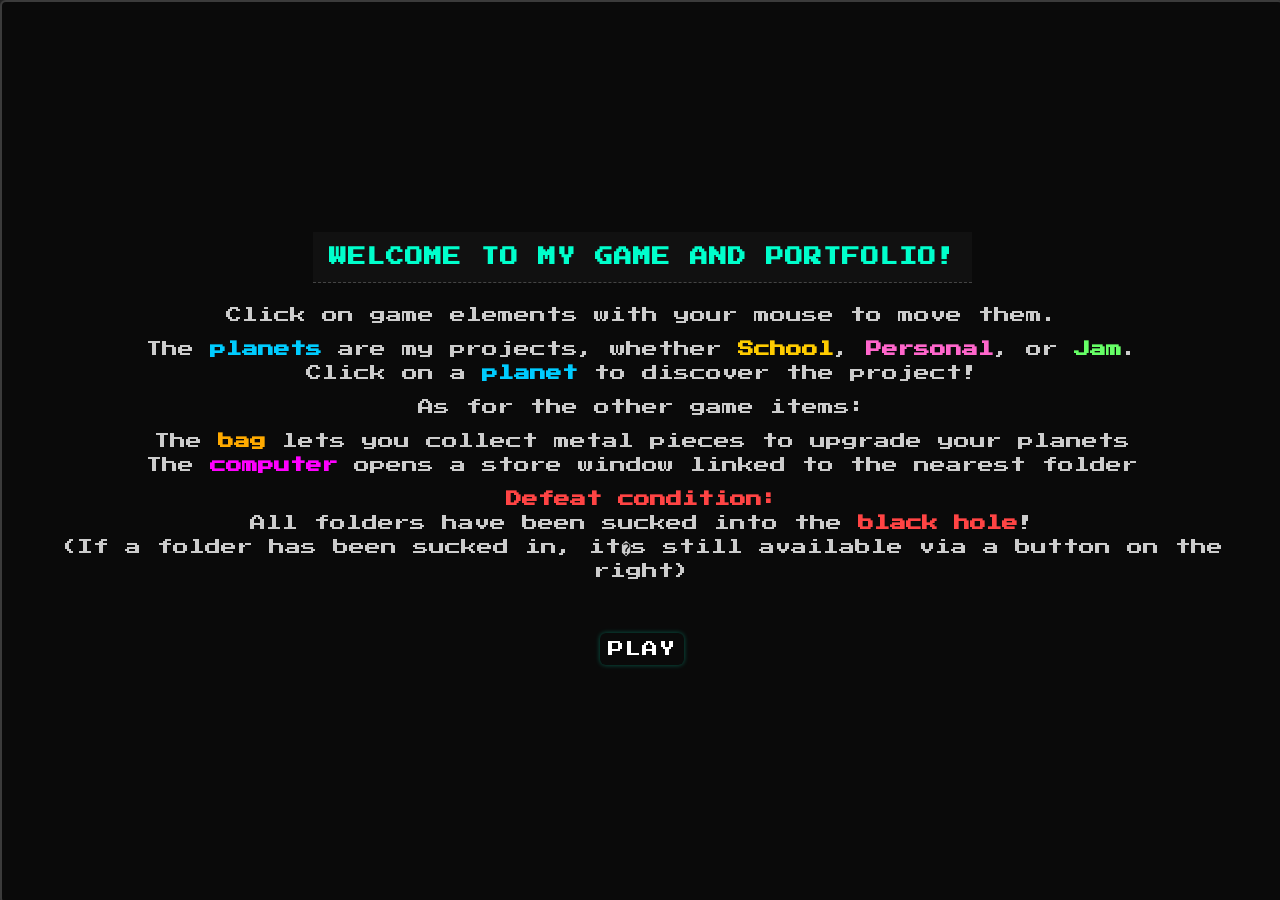
==== index.html @ a6a4b309 "change favicon" ====
<!DOCTYPE html>
<html lang="en">
<head>
    <meta charset="UTF-8">
    <title>Portfolio Game</title>
    <link rel="stylesheet" href="css/style.css">
    <link rel="icon" type="image/x-icon" href="favicone.ico">
</head>
<body>
    <canvas id="gameCanvas"></canvas>
    <!-- Wave Display-->
    <div id="waveDisplay">Vague 1</div>
    <div class="wave-slider-container hidden" id="waveSliderContainer">
        <div class="wave-slider-header">Prochaine Wave</div>
        <input type="range" id="waveSlider" min="0" value="0" disabled>
    </div>
    <!-- Pause Button and Sound Toggle -->
    <div id="menuControls">
        <button id="pauseButton">Pause</button>

        <div id="soundToggleContainer">
            <label class="toggle-wrapper">
                <input type="checkbox" id="soundToggle" checked>
                <span class="custom-toggle"></span>
                <span class="toggle-label">Activate Sound</span>
            </label>
        </div>
    </div>
    <!-- Pause Overlay -->
    <div id="pauseOverlay" class="hidden">
        <div id="pauseContent">
            <h1 class="pause-title">Pause Menu</h1>

            <!-- Ajoute ici le vrai pauseMenu -->
            <div id="pauseMenu"></div>

            <!-- Planet container en dessous -->
            <div id="planetContainer"></div>

            <!-- Bouton Reprendre -->
            <button id="resumeButton">Reprendre</button>
        </div>
    </div>
    <!-- Shop Pop-up -->
    <div id="shop-popup" class="shop-popup hidden">
        <div class="shop-header">
            <span>UPGRADE SHOP</span>
            <button class="close-btn" onclick="closeShop()">×</button>
        </div>
        <div class="shop-content" id="shop-content">
            <!-- Items added dynamically -->
        </div>
    </div>
    <!-- Folder Pop-up -->
    <div id="folder-popup" class="popup hidden">
        <div class="popup-header">
            <span id="folder-title">...</span>
            <button class="popup-close-btn" onclick="closeFolderPopup()">×</button>
        </div>
        <div class="popup-content" id="folder-content">
            <!-- image + texte -->
        </div>
        <div class="popup-nav" id="popup-nav"></div>
        <div class="resize-handle"></div>
    </div>
    <!-- Folder button when dead -->
    <div id="folder-shortcuts" style="position: fixed; top: 100px; right: 10px; z-index: 999;"></div>
    <!-- Audio -->
    <audio id="scrapSound" src="assets/sounds/collect.mp3" preload="auto"></audio>
    <audio id="projectileSound" src="assets/sounds/projectileSoundEffect.mp3" preload="auto"></audio>
    <audio id="explodeSound" src="assets/sounds/objectExplodeSoundEffect.mp3" preload="auto"></audio>
    <audio id="clickSound" src="assets/sounds/clickCrt.mp3" preload="auto"></audio>
    <audio id="powerUp" src="assets/sounds/powerUp.mp3" preload="auto"></audio>
    <script type="module" src="js/main.js"></script>
</body>
</html>
---- css/style.css ----
body {
    margin: 0;
    padding: 0;
    overflow: hidden;
    background-color: #111;
}

canvas {
    display: block;
}

@font-face {
    font-family: 'PressStart2P';
    src: url('./PressStart2P-Regular.ttf'); /* optionnel : police pixel style */
}

.shop-popup {
    position: absolute;
    top: 100px;
    left: 100px;
    width: 280px;
    background: #0a0a0a;
    color: #f0f0f0;
    border: 2px solid #ffffff33;
    box-shadow: 0 0 10px #ffffff44;
    font-family: 'PressStart2P', monospace;
    font-size: 10px;
    border-radius: 6px;
    z-index: 1000;
}

    .shop-popup.hidden {
        display: none;
    }

.shop-header {
    background: #111;
    padding: 8px;
    display: flex;
    justify-content: space-between;
    align-items: center;
    border-bottom: 1px dashed #444;
    color: #00ffcc;
}

    .shop-header span {
        text-transform: uppercase;
        letter-spacing: 1px;
    }

.close-btn {
    background: none;
    color: #ffffff;
    border: none;
    font-size: 14px;
    cursor: pointer;
    font-family: inherit;
}

    .close-btn:hover {
        color: #ff4444;
    }

.shop-content {
    padding: 10px;
}

.shop-item {
    background: #111;
    color: #ccc;
    border: 1px solid #333;
    margin-bottom: 8px;
    padding: 8px;
    display: flex;
    justify-content: space-between;
    align-items: center;
    transition: background 0.2s;
    cursor: pointer;
    font-size: 8px;
}

    .shop-item:hover {
        background: #222;
        color: #00ffcc;
        border-color: #00ffcc;
    }

    .shop-item img {
        width: 12px;
        height: 12px;
        margin-left: 6px;
        image-rendering: pixelated;
        filter: grayscale(100%) brightness(1.5);
        animation: crtFlicker 1.2s infinite steps(1);
    }

.folder-stats {
    background: #111;
    padding: 6px;
    color: #aaa;
    border-top: 1px dashed #333;
    font-size: 9px;
    margin-top: 8px;
    line-height: 1.5;
}

@keyframes crtFlicker {
    0%, 100% {
        opacity: 1;
    }

    50% {
        opacity: 0.92;
    }

    80% {
        opacity: 1;
    }

    90% {
        opacity: 0.85;
    }
}

.popup {
    resize: both; /* wait working */
    overflow: auto; /* ww */
    position: absolute;
    top: 100px;
    left: 100px;
    width: 300px;
    background: #0a0a0a;
    color: #f0f0f0;
    border: 2px solid #ffffff33;
    box-shadow: 0 0 10px #ffffff44;
    font-family: 'PressStart2P', monospace;
    font-size: 10px;
    border-radius: 6px;
    z-index: 1000;
}

    .popup.hidden {
        display: none;
    }

.popup-header {
    background: #111;
    padding: 8px;
    display: flex;
    justify-content: space-between;
    align-items: center;
    border-bottom: 1px dashed #444;
    color: #00ffcc;
    cursor: move;
    font-weight: normal;
    text-transform: uppercase;
    letter-spacing: 1px;
    font-size: 12px;
}

.popup-content {
    padding: 10px;
}

    .popup-content p {
        margin: 0 0 10px;
        line-height: 1.5;
        color: #ccc;
    }

    .popup-content img {
        width: 100%;
        image-rendering: pixelated;
        border: 1px solid #333;
        background: #000;
        margin-bottom: 10px;
    }

.popup-close-btn {
    background: none;
    color: #ffffff;
    border: none;
    font-size: 14px;
    cursor: pointer;
    font-family: inherit;
}

    .popup-close-btn:hover {
        color: #ff4444;
    }

    .popup-close-btn:focus {
        outline: none;
    }

.popup-content {
    padding: 10px;
    text-align: center;
}

.popup-image {
    max-width: 100%;
    border: 1px solid #333;
    background: black;
    margin-bottom: 8px;
    image-rendering: pixelated;
    box-shadow: 0 0 8px #00ffcc33;
}

.popup-nav {
    display: flex;
    justify-content: center;
    gap: 12px;
    margin-top: 8px;
}

    .popup-nav button {
        background: #111;
        color: #00ffcc;
        border: 1px solid #00ffcc;
        padding: 6px 10px;
        font-family: 'PressStart2P', monospace;
        font-size: 10px;
        cursor: pointer;
        transition: background 0.2s;
    }

        .popup-nav button:hover {
            background: #00ffcc;
            color: #111;
        }

.video-container {
    position: relative;
    width: 100%;
    padding-bottom: 56.25%; /* Ratio 16:9 */
    height: 0;
    overflow: hidden;
    margin-bottom: 1em;
}

    .video-container iframe {
        position: absolute;
        top: 0;
        left: 0;
        width: 100%;
        height: 100%;
        filter: brightness(0.95) contrast(1.1);
        border: 1px solid #333;
        box-shadow: 0 0 8px #00ffcc33;
    }

/* Video Stylized */
.video-thumbnail-wrapper {
    position: relative;
    display: inline-block;
    text-decoration: none;
}

    .video-thumbnail-wrapper .popup-image {
        display: block;
        border: 1px solid #333;
        box-shadow: 0 0 8px #00ffcc33;
    }

.video-play-button {
    position: absolute;
    top: 50%;
    left: 50%;
    transform: translate(-50%, -50%);
    font-size: 24px;
    color: #00ffcc;
    background: rgba(0, 0, 0, 0.6);
    border: 2px solid #00ffcc;
    border-radius: 50%;
    width: 40px;
    height: 40px;
    display: flex;
    align-items: center;
    justify-content: center;
    font-family: 'PressStart2P', monospace;
    image-rendering: pixelated;
    pointer-events: none;
}

/* Stylized link */
.popup-content a {
    color: #00ffcc;
    text-decoration: underline;
    font-family: 'PressStart2P', monospace;
    font-size: 10px;
}

    .popup-content a:hover {
        color: #ff4444;
    }

.upgrade-tier-1 {
    animation: glow1 1.5s infinite alternate;
    border: 2px solid #88f;
    background: rgba(100, 100, 255, 0.1);
}

.upgrade-tier-2 {
    animation: glow2 1.2s infinite alternate;
    border: 2px solid #4f4;
    background: rgba(100, 255, 100, 0.1);
}

.upgrade-tier-3 {
    animation: glow3 1s infinite alternate;
    border: 2px solid #ff8;
    background: rgba(255, 255, 100, 0.1);
}

.upgrade-tier-4 {
    animation: glow4 0.8s infinite alternate;
    border: 2px solid #ff69b4;
    background: rgba(255, 105, 180, 0.1);
}

@keyframes glow1 {
    from {
        box-shadow: 0 0 5px #88f;
    }

    to {
        box-shadow: 0 0 15px #88f;
    }
}

@keyframes glow2 {
    from {
        box-shadow: 0 0 5px #4f4;
    }

    to {
        box-shadow: 0 0 15px #4f4;
    }
}

@keyframes glow3 {
    from {
        box-shadow: 0 0 5px #ff8;
    }

    to {
        box-shadow: 0 0 15px #ff8;
    }
}

@keyframes glow4 {
    from {
        box-shadow: 0 0 5px #ff69b4;
    }

    to {
        box-shadow: 0 0 15px #ff69b4;
    }
}

/* Wave DISPLAY */
#waveDisplay {
    position: fixed;
    top: 20px;
    right: 20px;
    font-family: 'PressStart2P', monospace;
    font-size: 12px;
    padding: 10px 16px;
    background: rgba(0, 0, 0, 0.6);
    border: 2px solid #00ffcc;
    color: #00ffcc;
    z-index: 1000;
    text-shadow: 0 0 4px #00ffcc;
    animation: crtFlicker 1.5s infinite steps(1);
}

.wave-tier-2 {
    border-color: #ff8;
    color: #ff8;
    text-shadow: 0 0 6px #ff8;
    background: rgba(255, 255, 100, 0.1);
    animation: glow3 1.2s infinite alternate, crtFlicker 1s infinite steps(1);
}

.wave-tier-3 {
    border-color: #ff69b4;
    color: #ff69b4;
    text-shadow: 0 0 8px #ff69b4;
    background: rgba(255, 105, 180, 0.1);
    animation: glow4 0.8s infinite alternate, crtFlicker 0.8s infinite steps(1);
}

/* Wave Slider */
.wave-slider-container {
    position: absolute;
    top: 20px;
    left: 50%;
    transform: translateX(-50%);
    width: 320px;
    background: #0a0a0a;
    color: #f0f0f0;
    border: 2px solid #ffffff33;
    box-shadow: 0 0 10px #ffffff44;
    font-family: 'PressStart2P', monospace;
    font-size: 10px;
    border-radius: 6px;
    padding: 10px;
    z-index: 1000;
}

.hidden {
    display: none;
}

.wave-slider-header {
    background: #111;
    padding: 8px;
    margin-bottom: 10px;
    border-bottom: 1px dashed #444;
    color: #00ffcc;
    text-align: center;
    font-size: 12px;
    text-transform: uppercase;
    letter-spacing: 1px;
}

#waveSlider {
    width: 100%;
    background: #222;
    border: 1px solid #555;
    height: 8px;
    -webkit-appearance: none;
    appearance: none;
    border-radius: 4px;
}

    #waveSlider::-webkit-slider-thumb {
        -webkit-appearance: none;
        appearance: none;
        width: 16px;
        height: 16px;
        background: #00ffcc;
        border: 2px solid #fff;
        border-radius: 50%;
        cursor: pointer;
        margin-top: -4px;
        box-shadow: 0 0 5px #00ffcc;
    }

/* Anomalie mobs */
.lightAnomaly {
    filter: contrast(1.2) saturate(2) hue-rotate(20deg);
    animation: crtFlicker 1s infinite steps(1);
}

.heavyAnomaly {
    filter: contrast(2.5) saturate(4) hue-rotate(180deg) blur(0.4px);
    animation: crtFlicker 0.6s infinite steps(1), shake 0.4s infinite alternate;
}

@keyframes shake {
    0% {
        transform: translate(0, 0);
    }

    50% {
        transform: translate(-1px, 1px);
    }

    100% {
        transform: translate(1px, -1px);
    }
}

/* Folder Shortcut (button on death) */
#folder-shortcuts {
    position: fixed;
    top: 100px;
    right: 10px;
    background: #0a0a0a;
    border: 2px solid #ffffff33;
    box-shadow: 0 0 10px #ffffff44;
    padding: 10px;
    border-radius: 8px;
    z-index: 999;
    font-family: 'PressStart2P', monospace;
    font-size: 9px;
    color: #00ffcc;
    display: flex;
    flex-direction: column;
    align-items: flex-end;
    gap: 6px;
}

.folder-shortcut-button {
    background: #111;
    color: #00ffcc;
    border: 1px solid #00ffcc;
    padding: 6px 10px;
    font-size: 8px;
    font-family: 'PressStart2P', monospace;
    cursor: pointer;
    transition: background 0.2s, color 0.2s;
    border-radius: 4px;
    text-align: right;
    white-space: nowrap;
    box-shadow: 0 0 6px #00ffcc22;
}

    .folder-shortcut-button:hover {
        background: #00ffcc;
        color: #111;
        box-shadow: 0 0 10px #00ffcc99;
    }

/* RESIZE HANDLE */
.resize-handle {
    width: 12px;
    height: 12px;
    background: #00ffcc;
    position: absolute;
    right: 0;
    bottom: 0;
    cursor: se-resize;
    z-index: 1001;
}

/* POP UP START GAME */
.popup-start-game {
    position: fixed; /* Utilise fixed pour un positionnement par rapport � la fenetre */
    top: 0; /* Met le pop-up en haut */
    left: 0; /* Mets-le a gauche */
    width: 100vw; /* Prend toute la largeur de la fenetre */
    height: 100vh; /* Prend toute la hauteur de la fenetre */
    background: #0a0a0a; /* Fond sombre */
    color: #f0f0f0; /* Texte clair */
    border: 2px solid #ffffff33; /* Bordure semi-transparente */
    box-shadow: 0 0 10px #ffffff44; /* Ombre portee */
    font-family: 'PressStart2P', monospace; /* Police retro */
    font-size: 16px; /* Taille de police un peu plus grande */
    border-radius: 6px; /* Coins arrondis */
    z-index: 1000; /* Place-le au-dessus des autres elements */
    display: flex;
    flex-direction: column;
    justify-content: center; /* Centre le contenu verticalement */
    align-items: center; /* Centre le contenu horizontalement */
}

    .popup-start-game .popup-header {
        background: #111;
        padding: 16px;
        display: flex;
        justify-content: space-between;
        align-items: center;
        border-bottom: 1px dashed #444;
        color: #00ffcc;
        font-size: 18px;
        text-transform: uppercase;
        font-weight: bold;
    }

    .popup-start-game .popup-content {
        padding: 20px;
        text-align: center;
    }

    .popup-start-game .popup-close-btn {
        background: none;
        color: #ffffff;
        border: none;
        font-size: 16px;
        cursor: pointer;
        font-family: inherit;
        margin-top: 20px;
    }

        .popup-start-game .popup-close-btn:hover {
            background: #333;
            transition: background 0.3s ease;
        }

/* STYLE DU BOUTON PLAY */
.play-button {
    font-size: 10px;
    justify-content: center;
    border-radius: 6px;
    letter-spacing: 1px;
    position: relative;
    text-transform: uppercase;
    transition: all 0.3s ease;
    box-shadow: 0 0 5px #00ffcc55;
}

    .play-button:hover {
        background: #222;
        color: #00ffcc;
        border-color: #00ffcc;
        box-shadow: 0 0 10px #00ffccaa, 0 0 20px #00ffcc55;
    }

    /* Ajout d'un effet de lueur sur l'icone */
    .play-button .icon {
        margin-right: 6px;
        animation: flickerIcon 1.2s infinite steps(1);
        filter: brightness(1.8);
        color: #00ffcc;
    }

@keyframes flickerIcon {
    0% {
        opacity: 1;
    }

    50% {
        opacity: 0.8;
    }

    80% {
        opacity: 1;
    }

    100% {
        opacity: 0.9;
    }
}

/* BUTTON PAUSE AND TOGGLE SOUND */
#menuControls {
    position: fixed;
    top: 20px;
    left: 20px;
    display: flex;
    flex-direction: column; /* Disposition verticale */
    align-items: center;
    gap: 15px; /* Espacement entre les �l�ments */
    z-index: 1000;
}

#pauseButton {
    background: #0a0a0a;
    color: #00ffcc;
    border: 2px solid #00ffcc;
    padding: 8px 16px;
    font-family: 'PressStart2P', monospace;
    font-size: 10px;
    cursor: pointer;
    border-radius: 6px;
    box-shadow: 0 0 10px #00ffcc;
    text-transform: uppercase;
}

#soundToggleContainer {
    display: flex;
    flex-direction: column; /* Alignement vertical */
    align-items: center;
}

.toggle-wrapper {
    display: flex;
    flex-direction: column; /* Alignement vertical du toggle */
    align-items: center;
    gap: 5px; /* Espacement entre le toggle et le label */
    cursor: pointer;
    user-select: none;
}

.custom-toggle {
    width: 50px;
    height: 24px;
    background: #0a0a0a;
    border: 2px solid #ff0066;
    border-radius: 12px;
    position: relative;
    transition: background 0.3s, border-color 0.3s;
    box-shadow: 0 0 8px #ff006666;
}

    .custom-toggle::before {
        content: "";
        width: 18px;
        height: 18px;
        background: #ff0066;
        border: 2px solid #ffffff;
        border-radius: 50%;
        position: absolute;
        top: 1px;
        left: 1px;
        transition: transform 0.3s;
        box-shadow: 0 0 6px #ff0066;
    }

input[type="checkbox"]:checked + .custom-toggle {
    background: #111;
    border-color: #00ffcc;
    box-shadow: 0 0 8px #00ffcc66;
}

    input[type="checkbox"]:checked + .custom-toggle::before {
        transform: translateX(26px);
        background: #00ffcc;
        box-shadow: 0 0 6px #00ffcc;
    }

.toggle-label {
    color: #f0f0f0;
    letter-spacing: 1px;
    text-transform: uppercase;
}

input[type="checkbox"] {
    display: none; /* Cacher la case � cocher r�elle */
}


/* Overlay complet */
#pauseOverlay {
    position: fixed;
    top: 0;
    left: 0;
    width: 100%;
    height: 100%;
    background: rgba(10, 10, 10, 0.95);
    z-index: 2000;
    display: flex;
    flex-direction: column;
    align-items: center;
    justify-content: center;
    border: 4px solid #00ffcc;
    box-shadow: 0 0 30px #00ffcc;
    font-family: 'PressStart2P', monospace;
    padding: 20px;
}

    #pauseOverlay.hidden {
        display: none;
    }

/* Contenu du Menu Pause */
#pauseContent {
    text-align: center;
}

/* Titre du Menu Pause */
.pause-title {
    color: #ff0066;
    font-size: 18px;
    margin-bottom: 40px;
    text-shadow: 0 0 8px #ff0066;
}

/* Bouton Reprendre */
#resumeButton {
    background: #0a0a0a;
    color: #00ffcc;
    border: 2px solid #00ffcc;
    padding: 10px 20px;
    font-family: 'PressStart2P', monospace;
    font-size: 12px;
    border-radius: 8px;
    cursor: pointer;
    text-transform: uppercase;
    box-shadow: 0 0 15px #00ffcc;
}

.restart-button {
    padding: 10px 20px;
    font-family: 'PressStart2P', monospace;
    font-size: 12px;
    color: #00ffcc;
    background: black;
    border: 2px solid #00ffcc;
    border-radius: 8px;
    cursor: pointer;
    margin-top: 10px;
    transition: all 0.2s ease;
}

    .restart-button:hover {
        background: #00ffcc;
        color: black;
    }


/* Container des plan�tes */
#planetContainer {
    display: flex;
    flex-wrap: wrap;
    justify-content: center;
    gap: 40px;
    margin-bottom: 40px;
}

/* Style des plan�tes */
.planet {
    width: 80px;
    height: 80px;
    background: radial-gradient(circle, #00ffcc, #0066ff);
    border: 2px solid #ffffff55;
    border-radius: 50%;
    box-shadow: 0 0 15px #00ffccaa;
    cursor: pointer;
    transition: transform 0.3s, box-shadow 0.3s;
    animation: planetFloat 4s ease-in-out infinite;
}

    /* Hover plan�tes */
    .planet:hover {
        transform: scale(1.2) rotate(10deg);
        box-shadow: 0 0 25px #00ffcc;
    }

/* Animation flottement des plan�tes */
@keyframes planetFloat {
    0%, 100% {
        transform: translateY(0px);
    }

    50% {
        transform: translateY(-10px);
    }
}
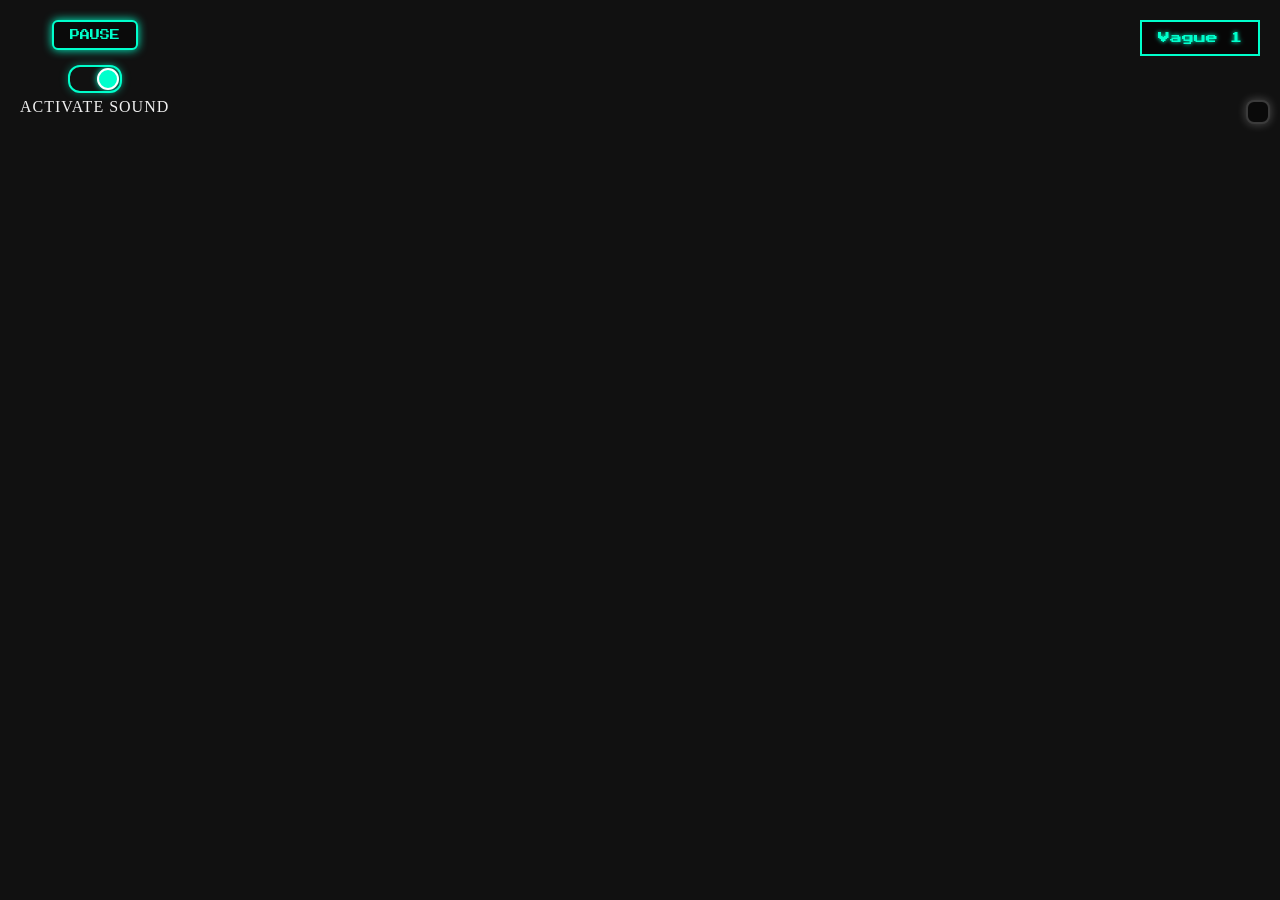
==== commit a578bb14: "Pause menu fix" ====
--- a/index.html
+++ b/index.html
@@ -7,6 +7,7 @@
     <link rel="icon" type="image/x-icon" href="favicone.ico">
 </head>
 <body>
+    <!-- GAME CANVAS -->
     <canvas id="gameCanvas"></canvas>
     <!-- Wave Display-->
     <div id="waveDisplay">Vague 1</div>
@@ -33,7 +34,8 @@
 
             <!-- Ajoute ici le vrai pauseMenu -->
             <div id="pauseMenu"></div>
-
+            <!-- PLANET CANVAS -->
+            <canvas id="planetCanvas" style="position: absolute; top:0; left:0; width:100%; height:100%; z-index:3000; pointer-events: none;"></canvas>
             <!-- Planet container en dessous -->
             <div id="planetContainer"></div>
 
--- a/css/style.css
+++ b/css/style.css
@@ -136,7 +136,7 @@
     font-family: 'PressStart2P', monospace;
     font-size: 10px;
     border-radius: 6px;
-    z-index: 1000;
+    z-index: 3500;
 }
 
     .popup.hidden {
@@ -821,6 +821,12 @@
     }
 }
 
-
-
-
+#planetCanvas {
+    width: 100vw;
+    height: 100vh;
+    pointer-events: none;
+}
+
+
+
+
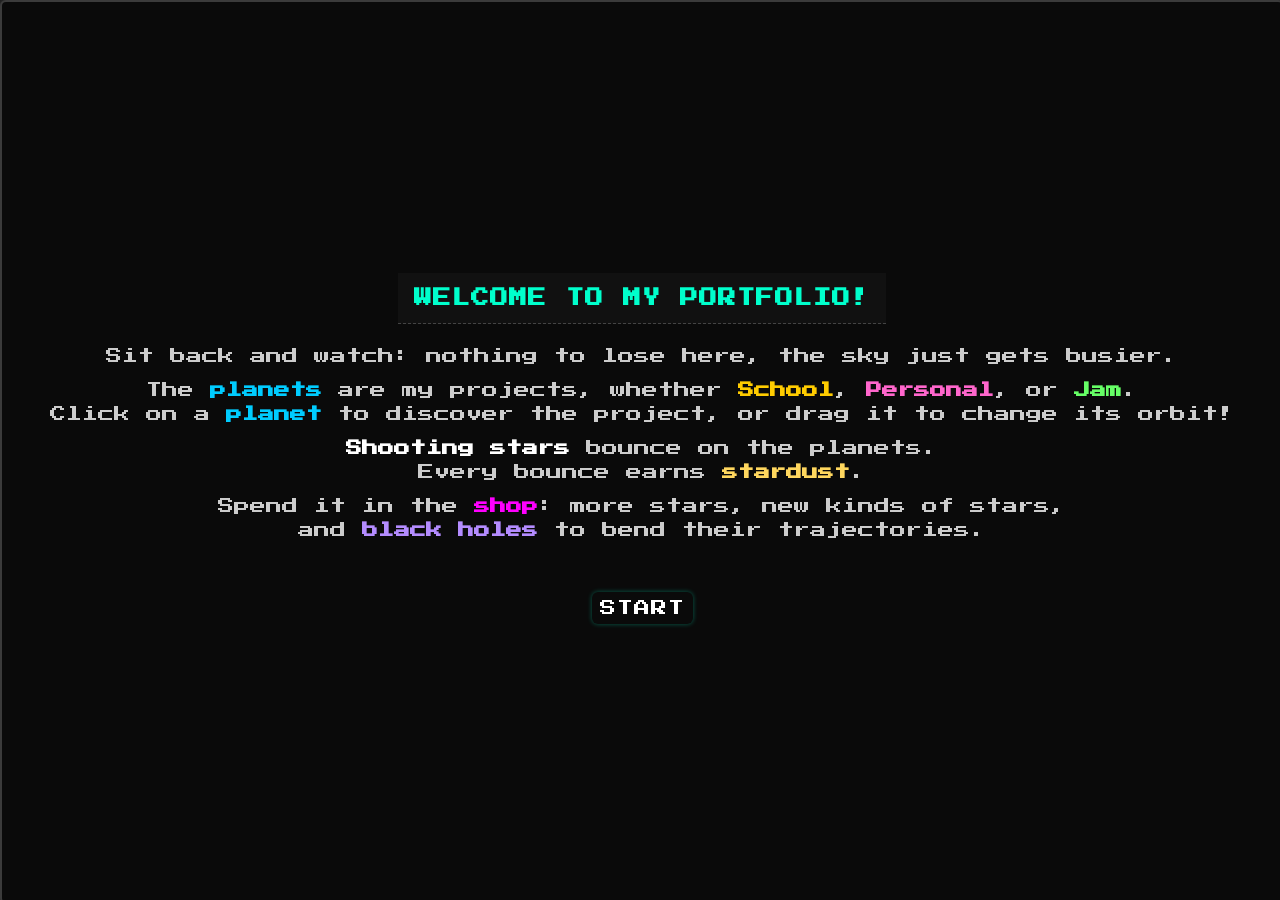
==== commit fbf2dedf: "Test New Portfolio" ====
--- a/index.html
+++ b/index.html
@@ -9,15 +9,12 @@
 <body>
     <!-- GAME CANVAS -->
     <canvas id="gameCanvas"></canvas>
-    <!-- Wave Display-->
-    <div id="waveDisplay">Vague 1</div>
-    <div class="wave-slider-container hidden" id="waveSliderContainer">
-        <div class="wave-slider-header">Prochaine Wave</div>
-        <input type="range" id="waveSlider" min="0" value="0" disabled>
-    </div>
+    <!-- Stardust (currency) -->
+    <div id="stardustDisplay"><span class="stardust-icon">&#10022;</span> <span id="stardustValue">0</span></div>
     <!-- Pause Button and Sound Toggle -->
     <div id="menuControls">
         <button id="pauseButton">Pause</button>
+        <button id="shopButton">Shop</button>
 
         <div id="soundToggleContainer">
             <label class="toggle-wrapper">
@@ -46,7 +43,7 @@
     <!-- Shop Pop-up -->
     <div id="shop-popup" class="shop-popup hidden">
         <div class="shop-header">
-            <span>UPGRADE SHOP</span>
+            <span>STARDUST SHOP</span>
             <button class="close-btn" onclick="closeShop()">×</button>
         </div>
         <div class="shop-content" id="shop-content">
@@ -65,12 +62,8 @@
         <div class="popup-nav" id="popup-nav"></div>
         <div class="resize-handle"></div>
     </div>
-    <!-- Folder button when dead -->
-    <div id="folder-shortcuts" style="position: fixed; top: 100px; right: 10px; z-index: 999;"></div>
     <!-- Audio -->
     <audio id="scrapSound" src="assets/sounds/collect.mp3" preload="auto"></audio>
-    <audio id="projectileSound" src="assets/sounds/projectileSoundEffect.mp3" preload="auto"></audio>
-    <audio id="explodeSound" src="assets/sounds/objectExplodeSoundEffect.mp3" preload="auto"></audio>
     <audio id="clickSound" src="assets/sounds/clickCrt.mp3" preload="auto"></audio>
     <audio id="powerUp" src="assets/sounds/powerUp.mp3" preload="auto"></audio>
     <script type="module" src="js/main.js"></script>
--- a/css/style.css
+++ b/css/style.css
@@ -824,9 +824,117 @@
 #planetCanvas {
     width: 100vw;
     height: 100vh;
+}
+
+
+
+
+
+/* === STARDUST (contemplative mode) === */
+#stardustDisplay {
+    position: fixed;
+    top: 20px;
+    right: 20px;
+    font-family: 'PressStart2P', monospace;
+    font-size: 12px;
+    padding: 10px 16px;
+    background: rgba(0, 0, 0, 0.6);
+    border: 2px solid #00ffcc;
+    color: #00ffcc;
+    z-index: 1000;
+    text-shadow: 0 0 4px #00ffcc;
     pointer-events: none;
 }
 
-
-
-
+.stardust-icon {
+    color: #ffd75e;
+    text-shadow: 0 0 6px #ffd75e;
+    font-family: monospace;
+    font-size: 16px;
+}
+
+#gameCanvas {
+    touch-action: none;
+}
+
+#shopButton {
+    background: #0a0a0a;
+    color: #ffd75e;
+    border: 2px solid #ffd75e;
+    padding: 8px 16px;
+    font-family: 'PressStart2P', monospace;
+    font-size: 10px;
+    cursor: pointer;
+    border-radius: 6px;
+    box-shadow: 0 0 10px #ffd75e;
+    text-transform: uppercase;
+}
+
+    #shopButton:hover {
+        background: #ffd75e;
+        color: #0a0a0a;
+    }
+
+.shop-popup {
+    width: 340px;
+    left: 200px;
+    top: 20px;
+}
+
+.shop-content {
+    max-height: calc(100vh - 120px);
+    overflow-y: auto;
+}
+
+.shop-section {
+    color: #00ffcc;
+    font-size: 9px;
+    text-transform: uppercase;
+    letter-spacing: 1px;
+    margin: 10px 0 8px;
+    padding-bottom: 6px;
+    border-bottom: 1px dashed #333;
+}
+
+    .shop-section:first-child {
+        margin-top: 0;
+    }
+
+.shop-item-info {
+    display: grid;
+    grid-template-columns: 10px 1fr;
+    column-gap: 8px;
+    row-gap: 5px;
+    align-items: center;
+}
+
+.shop-item-dot {
+    width: 8px;
+    height: 8px;
+    border-radius: 50%;
+}
+
+.shop-item-desc {
+    grid-column: 2;
+    font-size: 6px;
+    line-height: 1.5;
+    color: #777;
+}
+
+.shop-item-cost {
+    color: #ffd75e;
+    white-space: nowrap;
+    margin-left: 10px;
+}
+
+.shop-item.shop-item-disabled,
+.shop-item.shop-item-disabled:hover {
+    background: #111;
+    border-color: #442222;
+    color: #666;
+    cursor: not-allowed;
+}
+
+    .shop-item.shop-item-disabled .shop-item-cost {
+        color: #ff7777;
+    }
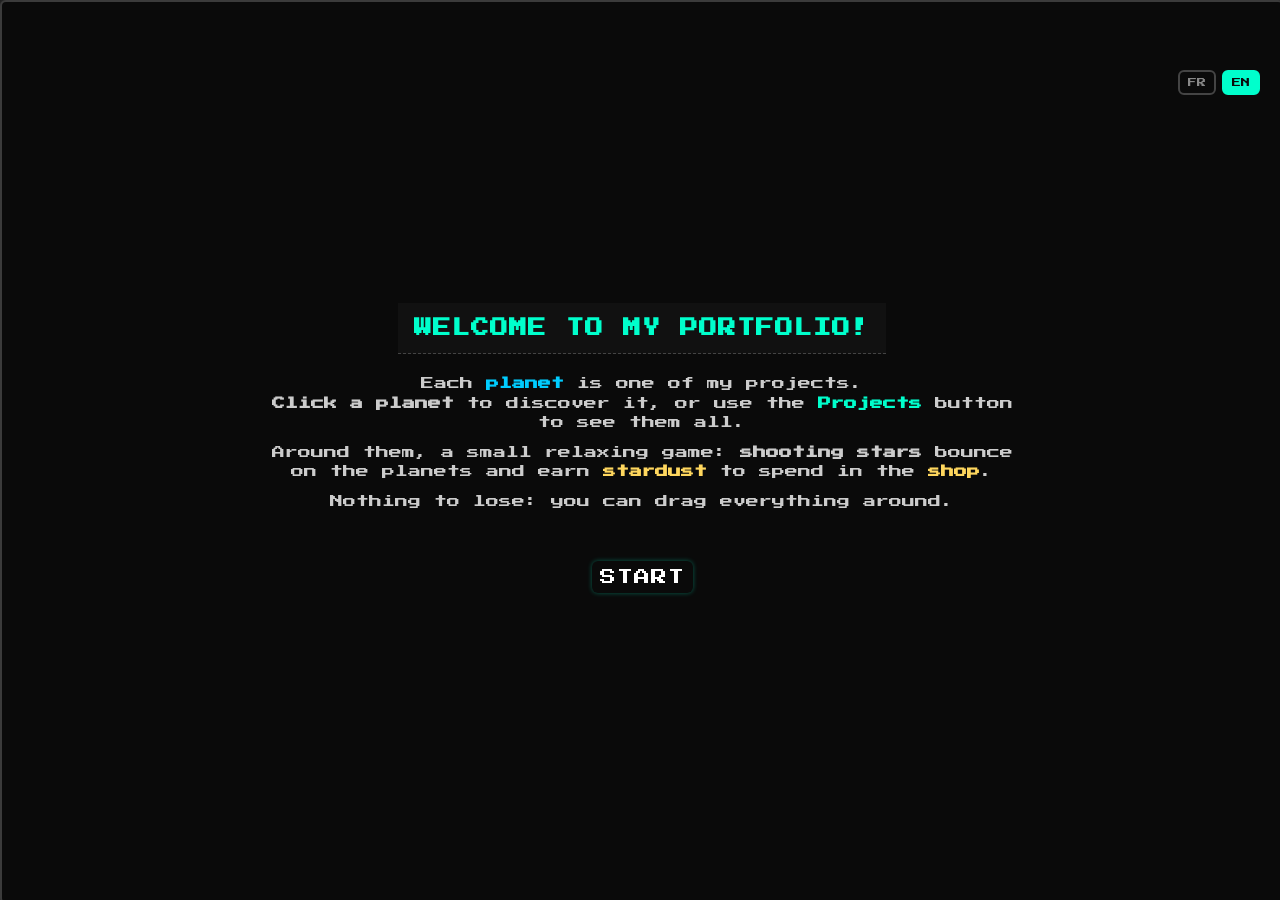
==== commit 1f4ec551: "Fix UX" ====
--- a/index.html
+++ b/index.html
@@ -2,7 +2,7 @@
 <html lang="en">
 <head>
     <meta charset="UTF-8">
-    <title>Portfolio Game</title>
+    <title>Emile Larguier - Portfolio</title>
     <link rel="stylesheet" href="css/style.css">
     <link rel="icon" type="image/x-icon" href="favicone.ico">
 </head>
@@ -13,21 +13,22 @@
     <div id="stardustDisplay"><span class="stardust-icon">&#10022;</span> <span id="stardustValue">0</span></div>
     <!-- Pause Button and Sound Toggle -->
     <div id="menuControls">
-        <button id="pauseButton">Pause</button>
-        <button id="shopButton">Shop</button>
+        <button id="projectsButton" data-i18n="projects">Projects</button>
+        <button id="shopButton" data-i18n="shop">Shop</button>
+        <button id="pauseButton" data-i18n="pause">Pause</button>
 
         <div id="soundToggleContainer">
             <label class="toggle-wrapper">
                 <input type="checkbox" id="soundToggle" checked>
                 <span class="custom-toggle"></span>
-                <span class="toggle-label">Activate Sound</span>
+                <span class="toggle-label" data-i18n="sound">Sound</span>
             </label>
         </div>
     </div>
     <!-- Pause Overlay -->
     <div id="pauseOverlay" class="hidden">
         <div id="pauseContent">
-            <h1 class="pause-title">Pause Menu</h1>
+            <h1 class="pause-title" data-i18n="pauseTitle">Pause Menu</h1>
 
             <!-- Ajoute ici le vrai pauseMenu -->
             <div id="pauseMenu"></div>
@@ -37,30 +38,43 @@
             <div id="planetContainer"></div>
 
             <!-- Bouton Reprendre -->
-            <button id="resumeButton">Reprendre</button>
+            <button id="resumeButton" data-i18n="resume">Resume</button>
         </div>
     </div>
     <!-- Shop Pop-up -->
     <div id="shop-popup" class="shop-popup hidden">
         <div class="shop-header">
-            <span>STARDUST SHOP</span>
+            <span data-i18n="shopTitle">Stardust shop</span>
             <button class="close-btn" onclick="closeShop()">×</button>
         </div>
         <div class="shop-content" id="shop-content">
             <!-- Items added dynamically -->
         </div>
     </div>
-    <!-- Folder Pop-up -->
-    <div id="folder-popup" class="popup hidden">
-        <div class="popup-header">
-            <span id="folder-title">...</span>
-            <button class="popup-close-btn" onclick="closeFolderPopup()">×</button>
+    <!-- Language -->
+    <div id="langSwitch">
+        <button data-lang="fr">FR</button>
+        <button data-lang="en">EN</button>
+    </div>
+    <!-- Project window (content comes from js/data/projects.js) -->
+    <div id="viewer" class="viewer hidden">
+        <div class="viewer-window" role="dialog" aria-modal="true" aria-labelledby="viewer-title">
+            <div class="viewer-header">
+                <span id="viewer-title"></span>
+                <button id="viewer-close" data-i18n-title="viewerClose">&times;</button>
+            </div>
+            <nav id="viewer-tabs"></nav>
+            <div class="viewer-body">
+                <div id="viewer-stage">
+                    <button id="viewer-prev" class="viewer-arrow" data-i18n-title="viewerPrev">&#9664;</button>
+                    <div id="viewer-media"></div>
+                    <button id="viewer-next" class="viewer-arrow" data-i18n-title="viewerNext">&#9654;</button>
+                </div>
+                <div id="viewer-dots"></div>
+                <p id="viewer-text"></p>
+                <a id="viewer-link" class="hidden" target="_blank" rel="noopener"></a>
+            </div>
         </div>
-        <div class="popup-content" id="folder-content">
-            <!-- image + texte -->
-        </div>
-        <div class="popup-nav" id="popup-nav"></div>
-        <div class="resize-handle"></div>
     </div>
     <!-- Audio -->
     <audio id="scrapSound" src="assets/sounds/collect.mp3" preload="auto"></audio>
--- a/css/style.css
+++ b/css/style.css
@@ -938,3 +938,272 @@
     .shop-item.shop-item-disabled .shop-item-cost {
         color: #ff7777;
     }
+
+/* === LANGUAGE SWITCH === */
+#langSwitch {
+    position: fixed;
+    top: 70px;
+    right: 20px;
+    display: flex;
+    gap: 6px;
+    z-index: 4000;
+}
+
+    #langSwitch button {
+        background: #0a0a0a;
+        color: #888;
+        border: 2px solid #444;
+        padding: 6px 8px;
+        font-family: 'PressStart2P', monospace;
+        font-size: 9px;
+        border-radius: 6px;
+        cursor: pointer;
+    }
+
+        #langSwitch button:hover {
+            color: #00ffcc;
+            border-color: #00ffcc;
+        }
+
+        #langSwitch button.active {
+            color: #0a0a0a;
+            background: #00ffcc;
+            border-color: #00ffcc;
+        }
+
+#projectsButton {
+    background: #00ffcc;
+    color: #0a0a0a;
+    border: 2px solid #00ffcc;
+    padding: 8px 16px;
+    font-family: 'PressStart2P', monospace;
+    font-size: 10px;
+    cursor: pointer;
+    border-radius: 6px;
+    box-shadow: 0 0 10px #00ffcc;
+    text-transform: uppercase;
+}
+
+    #projectsButton:hover {
+        background: #0a0a0a;
+        color: #00ffcc;
+    }
+
+.popup-start-game .popup-content {
+    max-width: 760px;
+    line-height: 1.8;
+    font-size: 13px;
+}
+
+/* === PROJECT WINDOW === */
+.viewer {
+    position: fixed;
+    inset: 0;
+    background: rgba(0, 0, 0, 0.7);
+    display: flex;
+    align-items: center;
+    justify-content: center;
+    padding: 16px;
+    box-sizing: border-box;
+    z-index: 3500;
+}
+
+    .viewer.hidden {
+        display: none;
+    }
+
+.viewer-window {
+    width: min(860px, 100%);
+    max-height: 100%;
+    display: flex;
+    flex-direction: column;
+    background: #0a0a0a;
+    color: #f0f0f0;
+    border: 2px solid #00ffcc66;
+    box-shadow: 0 0 24px #00ffcc33;
+    border-radius: 8px;
+    overflow: hidden;
+}
+
+.viewer-header {
+    display: flex;
+    justify-content: space-between;
+    align-items: center;
+    gap: 12px;
+    padding: 12px 14px;
+    background: #111;
+    border-bottom: 1px dashed #444;
+    color: #00ffcc;
+    font-family: 'PressStart2P', monospace;
+    font-size: 13px;
+    line-height: 1.5;
+    text-transform: uppercase;
+}
+
+#viewer-close {
+    background: none;
+    border: 2px solid #ffffff55;
+    border-radius: 6px;
+    color: #fff;
+    width: 34px;
+    height: 34px;
+    font-size: 20px;
+    line-height: 1;
+    cursor: pointer;
+    flex-shrink: 0;
+}
+
+    #viewer-close:hover {
+        color: #ff4444;
+        border-color: #ff4444;
+    }
+
+#viewer-tabs {
+    display: flex;
+    flex-wrap: wrap;
+    gap: 6px;
+    padding: 10px 14px;
+    border-bottom: 1px dashed #333;
+}
+
+    #viewer-tabs.hidden,
+    #viewer-stage.hidden,
+    #viewer-dots.hidden,
+    #viewer-link.hidden,
+    .viewer-arrow.hidden {
+        display: none;
+    }
+
+    #viewer-tabs button {
+        background: #111;
+        color: #aaa;
+        border: 1px solid #333;
+        border-radius: 4px;
+        padding: 7px 9px;
+        font-family: 'PressStart2P', monospace;
+        font-size: 8px;
+        cursor: pointer;
+    }
+
+        #viewer-tabs button:hover {
+            color: #00ffcc;
+            border-color: #00ffcc;
+        }
+
+        #viewer-tabs button.active {
+            background: #00ffcc;
+            border-color: #00ffcc;
+            color: #0a0a0a;
+        }
+
+.viewer-body {
+    padding: 14px;
+    overflow-y: auto;
+    text-align: center;
+}
+
+#viewer-stage {
+    display: flex;
+    align-items: center;
+    gap: 10px;
+}
+
+#viewer-media {
+    flex: 1;
+    min-width: 0;
+    aspect-ratio: 16 / 9;
+    max-height: 56vh;
+    background: #000;
+    border: 1px solid #333;
+    display: flex;
+    align-items: center;
+    justify-content: center;
+}
+
+    #viewer-media img,
+    #viewer-media video,
+    #viewer-media iframe {
+        width: 100%;
+        height: 100%;
+        border: 0;
+        object-fit: contain;
+    }
+
+.viewer-arrow {
+    background: #111;
+    color: #00ffcc;
+    border: 2px solid #00ffcc;
+    border-radius: 6px;
+    width: 40px;
+    height: 56px;
+    font-size: 16px;
+    cursor: pointer;
+    flex-shrink: 0;
+}
+
+    .viewer-arrow:hover:not(:disabled) {
+        background: #00ffcc;
+        color: #0a0a0a;
+    }
+
+    .viewer-arrow:disabled {
+        opacity: 0.25;
+        cursor: default;
+    }
+
+#viewer-dots {
+    display: flex;
+    justify-content: center;
+    align-items: center;
+    gap: 8px;
+    margin-top: 12px;
+    font-family: 'PressStart2P', monospace;
+    font-size: 8px;
+    color: #888;
+}
+
+    #viewer-dots button {
+        width: 12px;
+        height: 12px;
+        padding: 0;
+        border-radius: 50%;
+        border: 1px solid #00ffcc;
+        background: transparent;
+        cursor: pointer;
+    }
+
+        #viewer-dots button.active {
+            background: #00ffcc;
+        }
+
+    #viewer-dots span {
+        margin-left: 6px;
+    }
+
+/* readable text: no pixel font here */
+#viewer-text {
+    margin: 14px auto 0;
+    max-width: 680px;
+    font-family: system-ui, -apple-system, "Segoe UI", Roboto, Arial, sans-serif;
+    font-size: 16px;
+    line-height: 1.6;
+    color: #e6e6e6;
+}
+
+#viewer-link {
+    display: inline-block;
+    margin-top: 14px;
+    padding: 10px 16px;
+    background: #111;
+    color: #ffd75e;
+    border: 2px solid #ffd75e;
+    border-radius: 6px;
+    font-family: 'PressStart2P', monospace;
+    font-size: 10px;
+    text-decoration: none;
+}
+
+    #viewer-link:hover {
+        background: #ffd75e;
+        color: #0a0a0a;
+    }
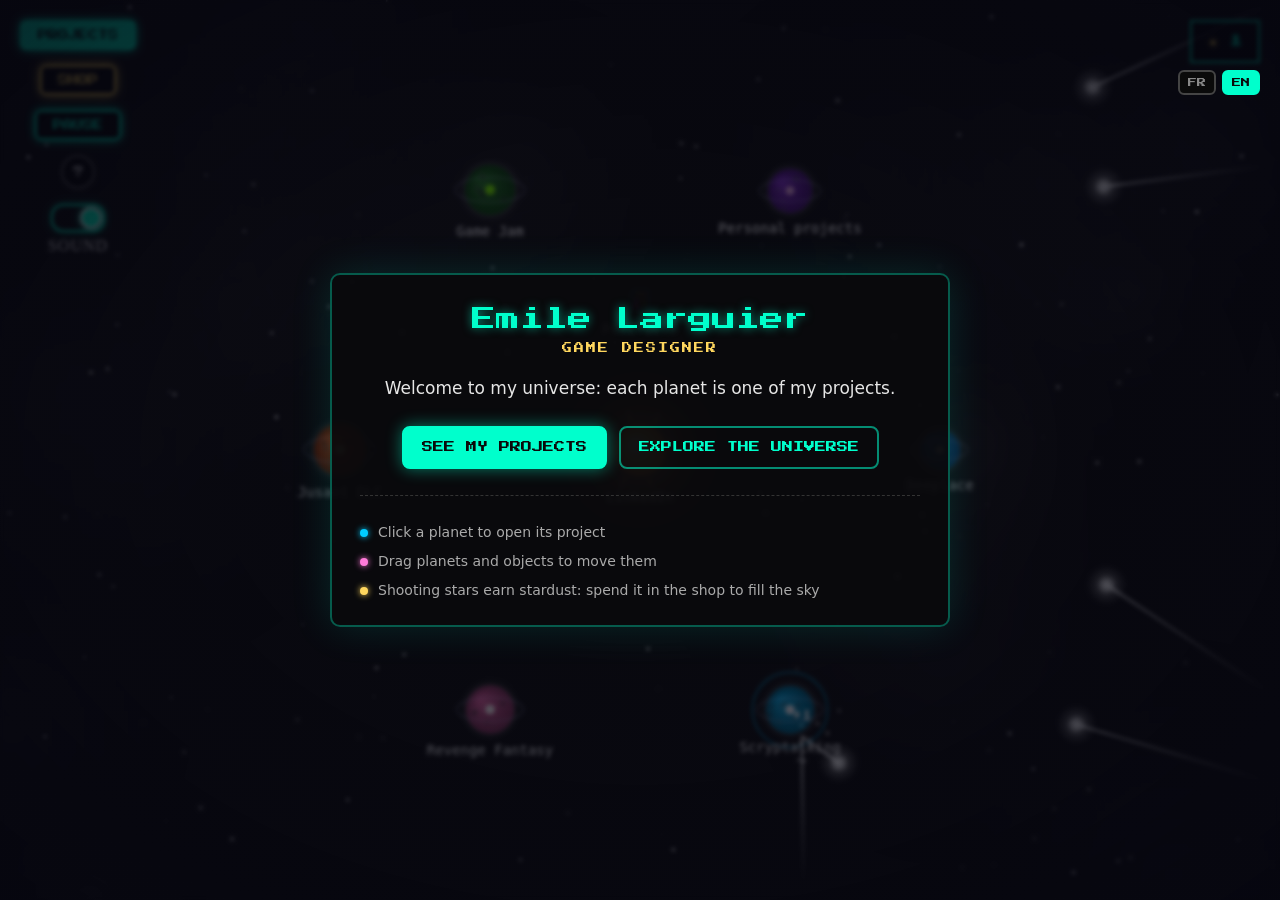
==== commit 219849b8: "Fix UI and Versioning" ====
--- a/index.html
+++ b/index.html
@@ -5,6 +5,9 @@
     <title>Emile Larguier - Portfolio</title>
     <link rel="stylesheet" href="css/style.css">
     <link rel="icon" type="image/x-icon" href="favicone.ico">
+    <meta name="viewport" content="width=device-width, initial-scale=1">
+    <!-- update popup + automatic repair after a deploy (must load before the modules) -->
+    <script src="js/updater.js"></script>
 </head>
 <body>
     <!-- GAME CANVAS -->
@@ -16,6 +19,7 @@
         <button id="projectsButton" data-i18n="projects">Projects</button>
         <button id="shopButton" data-i18n="shop">Shop</button>
         <button id="pauseButton" data-i18n="pause">Pause</button>
+        <button id="helpButton" data-i18n-title="help">?</button>
 
         <div id="soundToggleContainer">
             <label class="toggle-wrapper">
@@ -56,15 +60,33 @@
         <button data-lang="fr">FR</button>
         <button data-lang="en">EN</button>
     </div>
+    <!-- Welcome screen (texts in js/i18n.js) -->
+    <div id="intro">
+        <div class="intro-card" role="dialog" aria-modal="true" aria-labelledby="intro-name">
+            <h1 id="intro-name" data-i18n="introName">Emile Larguier</h1>
+            <p class="intro-role" data-i18n="introRole">Game Designer</p>
+            <p class="intro-text" data-i18n="introText"></p>
+            <div class="intro-actions">
+                <button id="introProjects" class="intro-primary" data-i18n="introSeeProjects">See my projects</button>
+                <button id="introExplore" class="intro-secondary" data-i18n="introExplore">Explore the universe</button>
+            </div>
+            <ul class="intro-hints">
+                <li><span class="intro-dot" style="--dot: #00ccff"></span><span data-i18n="introHint1"></span></li>
+                <li><span class="intro-dot" style="--dot: #ff7ad9"></span><span data-i18n="introHint2"></span></li>
+                <li><span class="intro-dot" style="--dot: #ffd75e"></span><span data-i18n="introHint3"></span></li>
+            </ul>
+        </div>
+    </div>
     <!-- Project window (content comes from js/data/projects.js) -->
     <div id="viewer" class="viewer hidden">
         <div class="viewer-window" role="dialog" aria-modal="true" aria-labelledby="viewer-title">
             <div class="viewer-header">
+                <button id="viewer-back" class="hidden"></button>
                 <span id="viewer-title"></span>
                 <button id="viewer-close" data-i18n-title="viewerClose">&times;</button>
             </div>
-            <nav id="viewer-tabs"></nav>
-            <div class="viewer-body">
+            <div id="viewer-overview"></div>
+            <div id="viewer-body" class="hidden">
                 <div id="viewer-stage">
                     <button id="viewer-prev" class="viewer-arrow" data-i18n-title="viewerPrev">&#9664;</button>
                     <div id="viewer-media"></div>
@@ -73,9 +95,15 @@
                 <div id="viewer-dots"></div>
                 <p id="viewer-text"></p>
                 <a id="viewer-link" class="hidden" target="_blank" rel="noopener"></a>
+                <div id="viewer-footer">
+                    <button id="viewer-prev-project"></button>
+                    <button id="viewer-next-project"></button>
+                </div>
             </div>
         </div>
     </div>
+    <!-- Version of the site (filled from version.json) -->
+    <div id="versionTag"></div>
     <!-- Audio -->
     <audio id="scrapSound" src="assets/sounds/collect.mp3" preload="auto"></audio>
     <audio id="clickSound" src="assets/sounds/clickCrt.mp3" preload="auto"></audio>
--- a/css/style.css
+++ b/css/style.css
@@ -1207,3 +1207,423 @@
         background: #ffd75e;
         color: #0a0a0a;
     }
+
+/* image still downloading */
+#viewer-media {
+    position: relative;
+}
+
+    #viewer-media.loading img {
+        opacity: 0;
+    }
+
+    #viewer-media.loading::after {
+        content: "";
+        position: absolute;
+        width: 34px;
+        height: 34px;
+        border: 3px solid #00ffcc33;
+        border-top-color: #00ffcc;
+        border-radius: 50%;
+        animation: viewerSpin 0.8s linear infinite;
+    }
+
+@keyframes viewerSpin {
+    to {
+        transform: rotate(360deg);
+    }
+}
+
+/* === WELCOME SCREEN === */
+#intro {
+    position: fixed;
+    inset: 0;
+    display: flex;
+    align-items: center;
+    justify-content: center;
+    padding: 16px;
+    box-sizing: border-box;
+    background: radial-gradient(ellipse at center, rgba(5, 5, 15, 0.55), rgba(5, 5, 15, 0.85));
+    backdrop-filter: blur(2px);
+    z-index: 1500;
+    animation: introFade 0.6s ease-out;
+}
+
+    #intro.hidden {
+        display: none;
+    }
+
+@keyframes introFade {
+    from {
+        opacity: 0;
+    }
+}
+
+.intro-card {
+    width: min(620px, 100%);
+    max-height: 100%;
+    overflow-y: auto;
+    box-sizing: border-box;
+    padding: 32px 28px 24px;
+    background: rgba(10, 10, 14, 0.92);
+    border: 2px solid #00ffcc55;
+    border-radius: 10px;
+    box-shadow: 0 0 40px #00ffcc22;
+    text-align: center;
+    color: #e6e6e6;
+}
+
+    .intro-card h1 {
+        margin: 0;
+        font-family: 'PressStart2P', monospace;
+        font-size: clamp(16px, 4vw, 24px);
+        color: #00ffcc;
+        text-shadow: 0 0 10px #00ffcc88;
+        font-weight: normal;
+    }
+
+.intro-role {
+    margin: 12px 0 0;
+    font-family: 'PressStart2P', monospace;
+    font-size: 10px;
+    letter-spacing: 2px;
+    text-transform: uppercase;
+    color: #ffd75e;
+}
+
+.intro-text {
+    margin: 22px 0 0;
+    font-family: system-ui, -apple-system, "Segoe UI", Roboto, Arial, sans-serif;
+    font-size: 17px;
+    line-height: 1.6;
+}
+
+.intro-actions {
+    display: flex;
+    flex-wrap: wrap;
+    justify-content: center;
+    gap: 12px;
+    margin-top: 24px;
+}
+
+    .intro-actions button {
+        font-family: 'PressStart2P', monospace;
+        font-size: 11px;
+        padding: 14px 18px;
+        border-radius: 8px;
+        cursor: pointer;
+        text-transform: uppercase;
+        transition: background 0.2s, color 0.2s, box-shadow 0.2s;
+    }
+
+.intro-primary {
+    background: #00ffcc;
+    color: #0a0a0a;
+    border: 2px solid #00ffcc;
+    box-shadow: 0 0 16px #00ffcc77;
+}
+
+    .intro-primary:hover {
+        box-shadow: 0 0 26px #00ffccbb;
+    }
+
+.intro-secondary {
+    background: transparent;
+    color: #00ffcc;
+    border: 2px solid #00ffcc88;
+}
+
+    .intro-secondary:hover {
+        background: #00ffcc22;
+    }
+
+.intro-hints {
+    list-style: none;
+    margin: 26px 0 0;
+    padding: 18px 0 0;
+    border-top: 1px dashed #333;
+    text-align: left;
+    font-family: system-ui, -apple-system, "Segoe UI", Roboto, Arial, sans-serif;
+    font-size: 14px;
+    line-height: 1.5;
+    color: #aaa;
+}
+
+    .intro-hints li {
+        display: flex;
+        align-items: baseline;
+        gap: 10px;
+        margin-top: 8px;
+    }
+
+.intro-dot {
+    flex-shrink: 0;
+    width: 8px;
+    height: 8px;
+    border-radius: 50%;
+    background: var(--dot);
+    box-shadow: 0 0 6px var(--dot);
+}
+
+#helpButton {
+    background: #0a0a0a;
+    color: #aaa;
+    border: 2px solid #555;
+    width: 34px;
+    height: 34px;
+    font-family: 'PressStart2P', monospace;
+    font-size: 11px;
+    cursor: pointer;
+    border-radius: 50%;
+}
+
+    #helpButton:hover {
+        color: #00ffcc;
+        border-color: #00ffcc;
+    }
+
+/* === PROJECT WINDOW: overview & navigation === */
+.viewer-header {
+    flex-shrink: 0;
+}
+
+#viewer-title {
+    flex: 1;
+    min-width: 0;
+}
+
+#viewer-back {
+    flex-shrink: 0;
+    background: #111;
+    color: #00ffcc;
+    border: 1px solid #00ffcc88;
+    border-radius: 6px;
+    padding: 8px 10px;
+    font-family: 'PressStart2P', monospace;
+    font-size: 8px;
+    cursor: pointer;
+    text-transform: none;
+}
+
+    #viewer-back:hover {
+        background: #00ffcc;
+        color: #0a0a0a;
+    }
+
+#viewer-back.hidden,
+#viewer-overview.hidden,
+#viewer-body.hidden,
+#viewer-footer.hidden {
+    display: none;
+}
+
+#viewer-body {
+    flex: 1;
+    min-height: 0;
+    padding: 14px;
+    overflow-y: auto;
+    text-align: center;
+}
+
+#viewer-overview {
+    flex: 1;
+    min-height: 0;
+    overflow-y: auto;
+    padding: 16px;
+    display: grid;
+    grid-template-columns: repeat(auto-fill, minmax(230px, 1fr));
+    gap: 14px;
+    align-content: start;
+}
+
+.project-card {
+    display: flex;
+    flex-direction: column;
+    gap: 8px;
+    padding: 0 0 12px;
+    background: #111;
+    border: 1px solid #333;
+    border-radius: 8px;
+    overflow: hidden;
+    cursor: pointer;
+    text-align: left;
+    color: #e6e6e6;
+    transition: border-color 0.2s, transform 0.2s, box-shadow 0.2s;
+}
+
+    .project-card:hover,
+    .project-card:focus-visible {
+        border-color: var(--accent);
+        box-shadow: 0 0 14px var(--accent);
+        transform: translateY(-2px);
+        outline: none;
+    }
+
+.project-card-cover {
+    position: relative;
+    flex-shrink: 0;
+    aspect-ratio: 16 / 9;
+    overflow: hidden;
+    background: #000;
+    border-bottom: 3px solid var(--accent);
+}
+
+    .project-card-cover img {
+        position: absolute;
+        inset: 0;
+        width: 100%;
+        height: 100%;
+        object-fit: cover;
+        display: block;
+    }
+
+.project-card-name {
+    padding: 0 12px;
+    font-family: 'PressStart2P', monospace;
+    font-size: 10px;
+    color: #fff;
+    line-height: 1.5;
+}
+
+.project-card-title {
+    padding: 0 12px;
+    font-family: system-ui, -apple-system, "Segoe UI", Roboto, Arial, sans-serif;
+    font-size: 13px;
+    color: #999;
+}
+
+#viewer-footer {
+    display: flex;
+    justify-content: space-between;
+    gap: 10px;
+    margin-top: 18px;
+    padding-top: 14px;
+    border-top: 1px dashed #333;
+}
+
+    #viewer-footer button {
+        background: #111;
+        color: #ccc;
+        border: 1px solid #444;
+        border-radius: 6px;
+        padding: 10px 12px;
+        font-family: 'PressStart2P', monospace;
+        font-size: 8px;
+        cursor: pointer;
+        max-width: 48%;
+        overflow: hidden;
+        text-overflow: ellipsis;
+        white-space: nowrap;
+    }
+
+        #viewer-footer button:hover {
+            color: #00ffcc;
+            border-color: #00ffcc;
+        }
+
+        #viewer-footer button.highlight {
+            color: #0a0a0a;
+            background: #00ffcc;
+            border-color: #00ffcc;
+            box-shadow: 0 0 12px #00ffcc77;
+        }
+
+/* phones: arrows over the picture, compact header */
+@media (max-width: 640px) {
+    #viewer-stage {
+        position: relative;
+    }
+
+    .viewer-arrow {
+        position: absolute;
+        z-index: 1;
+        width: 34px;
+        height: 46px;
+        background: rgba(0, 0, 0, 0.6);
+    }
+
+    #viewer-prev {
+        left: 4px;
+    }
+
+    #viewer-next {
+        right: 4px;
+    }
+
+    .viewer-header {
+        font-size: 10px;
+    }
+
+    #viewer-overview {
+        grid-template-columns: 1fr 1fr;
+        gap: 10px;
+        padding: 10px;
+    }
+
+    .intro-card {
+        padding: 24px 18px 18px;
+    }
+}
+
+/* === UPDATE POPUP & VERSION === */
+#updateToast {
+    position: fixed;
+    left: 50%;
+    bottom: 20px;
+    transform: translateX(-50%);
+    display: flex;
+    flex-wrap: wrap;
+    align-items: center;
+    justify-content: center;
+    gap: 10px;
+    max-width: calc(100% - 32px);
+    box-sizing: border-box;
+    padding: 12px 14px;
+    background: #0a0a0a;
+    border: 2px solid #ffd75e;
+    border-radius: 8px;
+    box-shadow: 0 0 18px #ffd75e55;
+    color: #f0f0f0;
+    font-family: system-ui, -apple-system, "Segoe UI", Roboto, Arial, sans-serif;
+    font-size: 14px;
+    z-index: 5000;
+    animation: toastIn 0.4s ease-out;
+}
+
+@keyframes toastIn {
+    from {
+        opacity: 0;
+        transform: translate(-50%, 20px);
+    }
+}
+
+#updateToast button {
+    font-family: 'PressStart2P', monospace;
+    font-size: 9px;
+    padding: 8px 10px;
+    border-radius: 6px;
+    cursor: pointer;
+}
+
+#updateToast .update-now {
+    background: #ffd75e;
+    color: #0a0a0a;
+    border: 2px solid #ffd75e;
+}
+
+#updateToast .update-later {
+    background: transparent;
+    color: #aaa;
+    border: 2px solid #444;
+}
+
+#versionTag {
+    position: fixed;
+    right: 10px;
+    bottom: 8px;
+    font-family: system-ui, -apple-system, "Segoe UI", Roboto, Arial, sans-serif;
+    font-size: 10px;
+    color: #ffffff44;
+    pointer-events: none;
+    z-index: 900;
+}
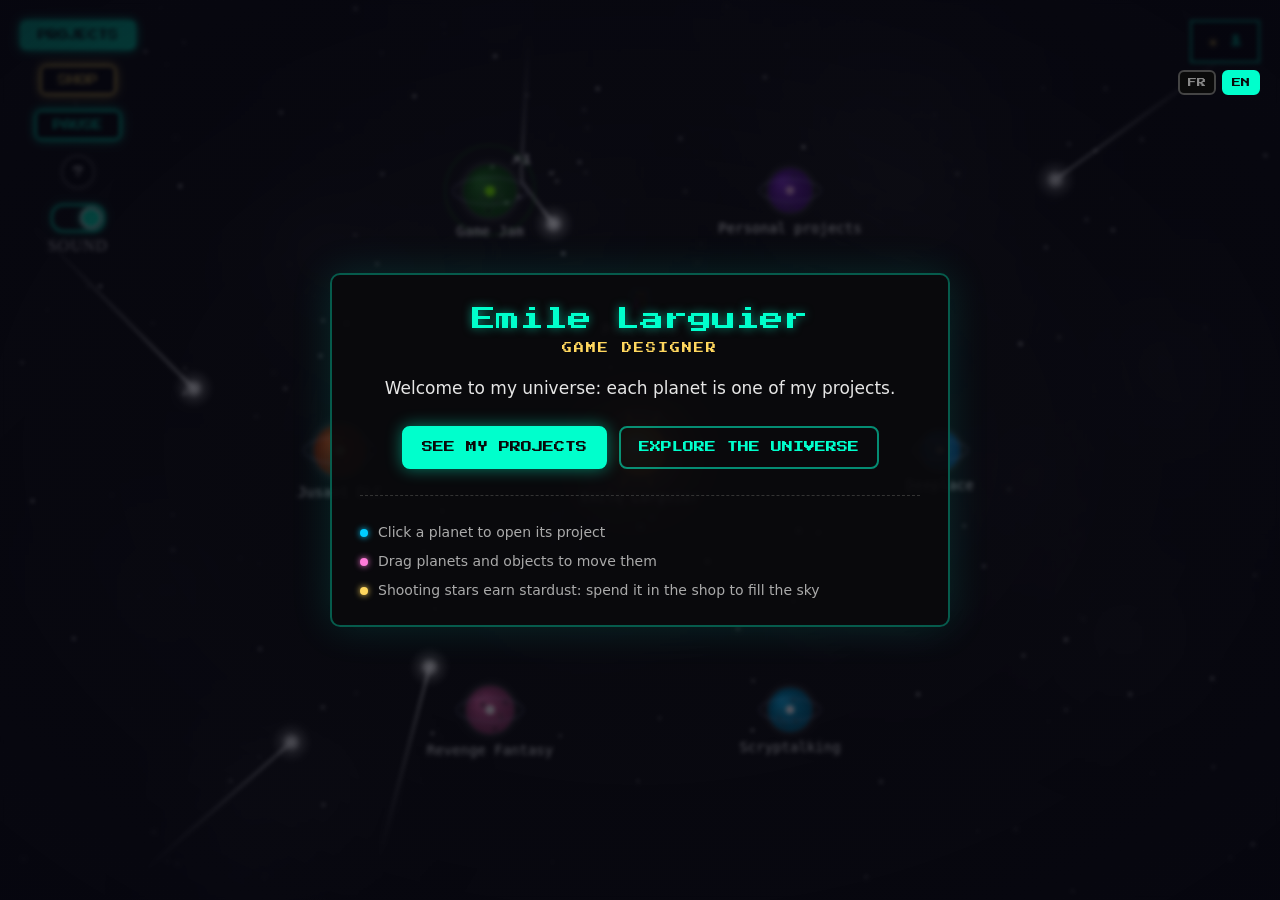
==== commit a27987d7: "Fix" ====
--- a/index.html
+++ b/index.html
@@ -95,6 +95,7 @@
                 <div id="viewer-dots"></div>
                 <p id="viewer-text"></p>
                 <a id="viewer-link" class="hidden" target="_blank" rel="noopener"></a>
+                <div id="viewer-actions" class="hidden"></div>
                 <div id="viewer-footer">
                     <button id="viewer-prev-project"></button>
                     <button id="viewer-next-project"></button>
--- a/css/style.css
+++ b/css/style.css
@@ -1627,3 +1627,45 @@
     pointer-events: none;
     z-index: 900;
 }
+
+/* === CARD ACTIONS (sun / about) === */
+#viewer-actions {
+    display: flex;
+    flex-wrap: wrap;
+    justify-content: center;
+    gap: 10px;
+    margin: 18px 0 6px;
+}
+
+    #viewer-actions.hidden {
+        display: none;
+    }
+
+.viewer-action {
+    display: inline-block;
+    padding: 12px 16px;
+    background: #111;
+    color: #ffd75e;
+    border: 2px solid #ffd75e;
+    border-radius: 6px;
+    font-family: 'PressStart2P', monospace;
+    font-size: 10px;
+    text-decoration: none;
+    cursor: pointer;
+}
+
+    .viewer-action:hover {
+        background: #ffd75e;
+        color: #0a0a0a;
+    }
+
+    .viewer-action.primary {
+        background: #00ffcc;
+        color: #0a0a0a;
+        border-color: #00ffcc;
+        box-shadow: 0 0 12px #00ffcc77;
+    }
+
+        .viewer-action.primary:hover {
+            box-shadow: 0 0 20px #00ffccbb;
+        }
